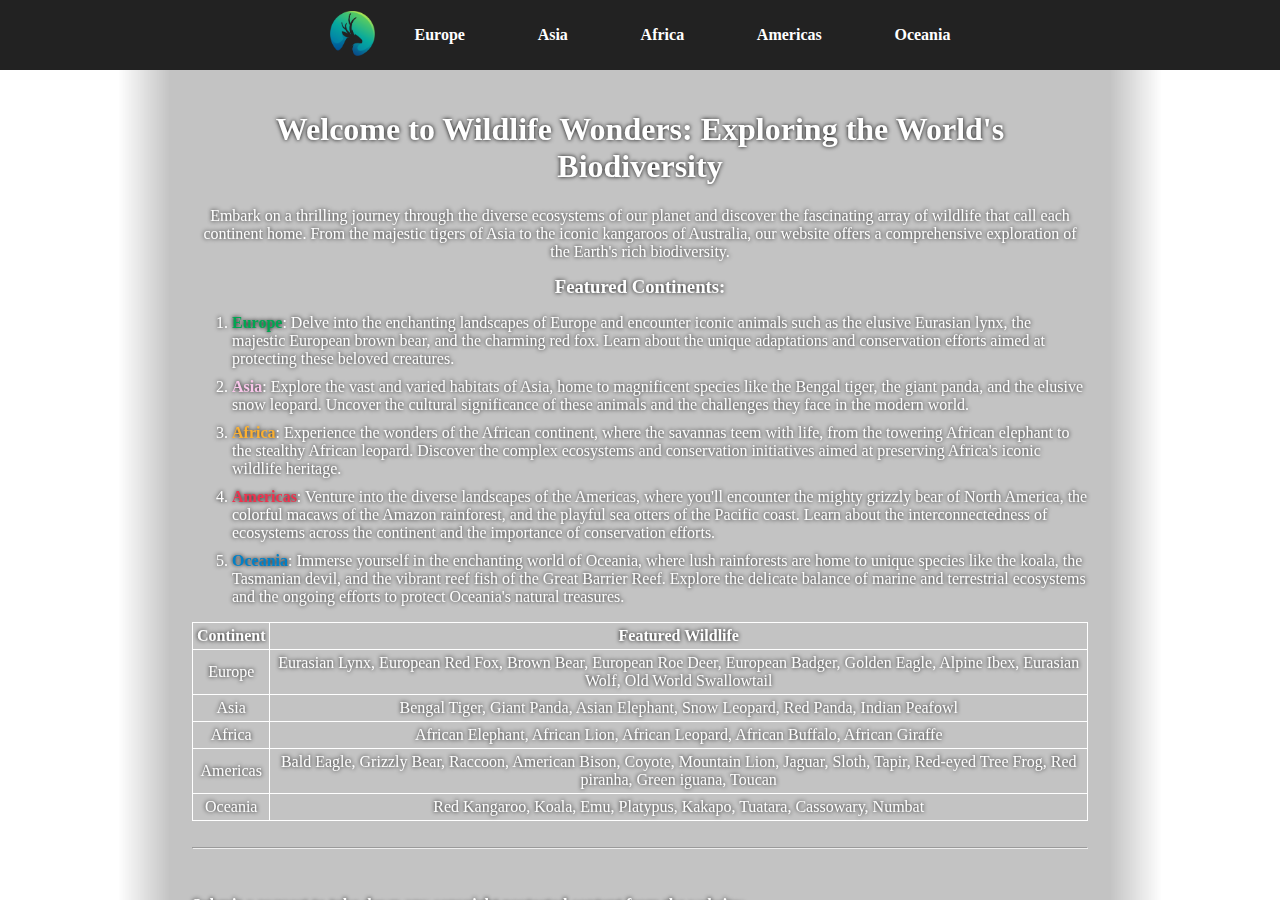
==== src/index.html @ e15045f0 "Initial commit" ====
<!DOCTYPE html>
<html lang="en">

<head>
	<meta charset="UTF-8">
	<meta name="viewport" content="width=device-width, height=device-height, initial-scale=1.0">
	<title>Wildlife wonders</title>
	<link rel="stylesheet" href="./styles/styles.css">
	<link rel="icon" href="./styles/logo.png" type="image/png">
</head>

<body>
	<div id="home_page-wrapper" class="page-wrapper">
		<header>
			<a href=""><img src="./styles/logo.png" alt="Logo of the deer siluette"
					style="height: 45px; width: 45px;"></a>
			<nav>
				<ul>
					<li><a class="nav-el EU-nav" href="./pages/europe.html">Europe</a></li>
					<li><a class="nav-el AS-nav" href="./pages/asia.html">Asia</a></li>
					<li><a class="nav-el AF-nav" href="./pages/africa.html">Africa</a></li>
					<li><a class="nav-el AM-nav" href="./pages/americas.html">Americas</a></li>
					<li><a class="nav-el OC-nav" href="./pages/oceania.html">Oceania</a></li>
				</ul>
			</nav>
		</header>
		<div class="content-wrapper">
			<div class="animal-list" id="home_animal-list">
				<h1>Welcome to Wildlife Wonders: Exploring the World's Biodiversity</h1>
				<p>Embark on a thrilling journey through the diverse ecosystems of our planet and discover the
					fascinating
					array of wildlife that call each continent home. From the majestic tigers of Asia to the iconic
					kangaroos of Australia, our website offers a comprehensive exploration of the Earth's rich
					biodiversity.
				</p>

				<h3>Featured Continents:</h3>
				<ol>
					<li><a id="current-nav" class="EU-nav" href="./pages/europe.html"
							style="text-decoration: none; cursor: pointer;">Europe</a>: Delve into
						the enchanting landscapes of Europe and encounter
						iconic animals such as the
						elusive
						Eurasian lynx, the majestic European brown bear, and the charming red fox. Learn about the
						unique
						adaptations and conservation efforts aimed at protecting these beloved creatures.</li>
					<li><a id="current-nav" class="AS-nav" href="./pages/asia.html"
							style="text-decoration: none; cursor: pointer;">Asia</a>: Explore the
						vast and varied habitats of Asia, home to
						magnificent species like the Bengal
						tiger,
						the giant panda, and the elusive snow leopard. Uncover the cultural significance of these
						animals
						and
						the challenges they face in the modern world.</li>
					<li><a id="current-nav" class="AF-nav" href="./pages/africa.html"
							style="text-decoration: none; cursor: pointer;">Africa</a>: Experience
						the wonders of the African continent, where the
						savannas teem with life, from
						the
						towering African elephant to the stealthy African leopard. Discover the complex ecosystems and
						conservation initiatives aimed at preserving Africa's iconic wildlife heritage.</li>
					<li><a id="current-nav" class="AM-nav" href="./pages/americas.html"
							style="text-decoration: none; cursor: pointer;">Americas</a>: Venture
						into the diverse landscapes of the Americas, where
						you'll encounter the mighty
						grizzly
						bear of North America, the colorful macaws of the Amazon rainforest, and the playful sea otters
						of
						the
						Pacific coast. Learn about the interconnectedness of ecosystems across the continent and the
						importance
						of conservation efforts.</li>
					<li><a id="current-nav" class="OC-nav" href="./pages/oceania.html"
							style="text-decoration: none; cursor: pointer;">Oceania</a>: Immerse
						yourself in the enchanting world of Oceania, where
						lush rainforests are home to
						unique
						species like the koala, the Tasmanian devil, and the vibrant reef fish of the Great Barrier
						Reef.
						Explore the delicate balance of marine and terrestrial ecosystems and the ongoing efforts to
						protect
						Oceania's natural treasures.</li>
				</ol>
				<div id="table-wrapper">
					<table>
						<tr>
							<th>Continent</th>
							<th>Featured Wildlife</th>
						</tr>
						<tr>
							<td>Europe</td>
							<td>Eurasian Lynx, European Red Fox, Brown Bear, European Roe Deer, European Badger, Golden
								Eagle, Alpine Ibex, Eurasian Wolf, Old World Swallowtail</td>
						</tr>
						<tr>
							<td>Asia</td>
							<td>Bengal Tiger, Giant Panda, Asian Elephant, Snow Leopard, Red Panda, Indian Peafowl</td>
						</tr>
						<tr>
							<td>Africa</td>
							<td>African Elephant, African Lion, African Leopard, African Buffalo, African Giraffe</td>
						</tr>
						<tr>
							<td>Americas</td>
							<td>Bald Eagle, Grizzly Bear, Raccoon, American Bison, Coyote, Mountain Lion, Jaguar, Sloth,
								Tapir, Red-eyed Tree Frog, Red piranha, Green iguana, Toucan</td>
						</tr>
						<tr>
							<td>Oceania</td>
							<td>Red Kangaroo, Koala, Emu, Platypus, Kakapo, Tuatara, Cassowary, Numbat</td>
						</tr>
					</table>
				</div>
				<br>
				<hr>
				<br>
				<form action="PUSH">
					<h4>Submit a request to take down any copyright protected content from the website:</h4>
					<label for="email">Enter your email: </label><input id="email" type="email"
						placeholder="example@example.com"><br>
					<br>
					<label for="">Select all that apply:</label><br>
					<input type="checkbox" name="" id="no_ref"><label for="no_ref">My image is used without
						reference.</label><br>
					<input type="checkbox" name="" id="no_qual"><label for="no_qual">My image is not used appropriately
						and/or misrepresents my skills.</label><br>
					<br>
					<br>
					<label for="">Do you want your photo removed?</label><br>
					<input type="radio" name="" id="removed"><label for="removed">I want my photo/work be
						removed.</label><br>
					<input type="radio" name="" id="leave"><label for="leave">I am fine with the use of my work, however
						I want my requirements be satisfied.</label><br>
					<br>
					<label for="comments">Any comments?</label><br>
					<textarea name="" id="comments" cols="30" rows="10"></textarea><br>

					<input type="submit" value="Submit">
				</form>
			</div>
		</div>
	</div>
</body>
---- src/styles/styles.css ----
:root {
	--light-text-color: rgb(255, 255, 255);
	--text-accent-color: rgb(172, 237, 255);
	--europe-color: #00a651;
	--oceania-color: #0081c8;
	--america-color: #ee334e;
	--africa-color: #fcb131;
	--asia-color: #fac7eb;
}

::-webkit-scrollbar {
	width: 10px;
}
::-webkit-scrollbar-track {
	background: rgba(200, 200, 200, 0.1);
}
::-webkit-scrollbar-track:hover {
	background: rgba(200, 200, 200, 0.4);
}
::-webkit-scrollbar-thumb {
	border-radius: 10px;
	background-color: rgba(200, 200, 200, 0.4);
}
::-webkit-scrollbar-thumb:hover {
	background-color: rgba(200, 200, 200, 0.7);
}

html {
	margin: 0;
	padding: 0;
	height: 100vh;
	width: 100vw;
	font-family: Roboto;
}

h3,
p {
	margin: 0;
}

body {
	margin: 0;
	padding: 0;
	height: 100%;
	width: 100%;
}

/* HEADER */

header {
	display: flex;
	flex-direction: row;
	width: 100%;
	height: 70px;
	justify-content: center;
	align-items: center;
	background-color: rgba(0, 0, 0, 0.866);
}

nav {
	width: 45%;
	display: flex;
	flex-direction: row;
}

ul {
	width: 100%;
	display: flex;
	flex-direction: row;
	margin: 0;
	list-style: none;
	justify-content: space-between;
	align-items: center;
}

ol {
	text-align: left;
}

table,
th,
td {
	border: 1px solid;
	border-collapse: collapse;
}

th,
td {
	padding: 4px;
}

form {
	text-align: left;
}

#current-nav {
	color: var(--text-accent-color);
	font-weight: 700;
	cursor: default;
	text-decoration: underline;
}

.nav-el {
	text-decoration: none;
	font-weight: 700;
	color: var(--light-text-color);
	transition: color 0.2s;
}

.nav-el:hover {
	cursor: pointer;
	font-weight: 800;
}

/* GENERAL */
.page-wrapper {
	background-size: cover;
	height: 100%;
	width: 100%;
	z-index: -2;
}

.animal-list {
	position: relative;
	text-align: center;
	width: 80%;
	flex-grow: 1;
	padding: 20px calc(5% + 10px);
}

.animal-list::after {
	content: "";
	position: absolute;
	inset: 0;
	z-index: -1;

	background: rgba(55, 55, 55, 0.3);
	mask: linear-gradient(
		to right,
		transparent,
		black 5%,
		black 95%,
		transparent
	);
	backdrop-filter: blur(10px);
}

.content-wrapper {
	height: calc(100% - 70px);
	width: 100%;
	overflow-y: auto;
	position: relative; /* Keep position relative for z-index */
	z-index: 1; /* Ensure content is above background */
	display: flex;
	flex-direction: column;
	align-items: center;
	/* color: black; */
	text-shadow: 0 0 4px rgb(0, 0, 0);
	color: var(--light-text-color);
}

.animal-item {
	width: 100%;
	display: flex;
	align-items: center;
	justify-content: space-between;
	margin: 20px 0;
}

.animal-item:first-of-type {
	margin-top: 10px;
}

.animal-item:last-of-type {
	margin-bottom: 10px;
}

.animal-image_wrapper {
	height: 200px;
	width: 200px;
	overflow: hidden;
}

.animal-image {
	height: 100%;
	width: 100%;
	object-fit: cover;
}

.animal-text {
	width: calc(100% - 200px - 20px);
	margin-left: 20px;
}

.animal-caption_container {
	display: flex;
	align-items: center;
}

.animal-latin {
	margin-left: 50px;
}

.animal-description {
	margin-top: 20px;
	text-align: left;
}

.citation {
	color: inherit;
	text-decoration: none;
	font: inherit;
}

.citation:active {
	color: inherit;
}

/* phone */

@media only screen and (max-width: 768px) {
	/* For mobile phones: */
	html {
		height: 100%;
		width: 100%;
	}

	header {
		width: calc(100% - 40px);
		padding: 0 20px;
		justify-content: space-between;
	}
	nav {
		flex-grow: 1;
	}

	.animal-list {
		width: calc(100% - 60px);
		padding: 20px 30px;
	}

	.animal-list::after {
		background: rgba(55, 55, 55, 0.3);
		mask: linear-gradient(to right, black, black);
		backdrop-filter: blur(10px);
	}

	.animal-image_wrapper {
		margin-bottom: 10px;
	}

	.animal-item {
		flex-direction: column;
		margin: 40px 0;
	}

	.animal-text {
		width: calc(100% - 20px);
	}

	.animal-caption_container {
		justify-content: center;
	}
}

/* EUROPE */
#europe_page-wrapper {
	background-color: var(--europe-color);
	background-image: url(https://natureconservancy-h.assetsadobe.com/is/image/content/dam/tnc/nature/en/photos/Zugpsitze_mountain.jpg?crop=0%2C176%2C3008%2C1654&wid=4000&hei=2200&scl=0.752);
}

.EU-nav:hover {
	color: var(--europe-color);
}

#current-nav.EU-nav {
	color: var(--europe-color);
}

/* phone */
@media only screen and (max-width: 768px) {
	#europe_page-wrapper {
		background-position: 60% 50%;
	}
}

/* ASIA */
#asia_page-wrapper {
	background-color: var(--asia-color);
	background-image: url(https://wallpapercave.com/wp/wp8982295.jpg);
}

#asia_animal-list::after {
	backdrop-filter: blur(5px);
}

.AS-nav:hover {
	color: var(--asia-color);
}

#current-nav.AS-nav {
	color: var(--asia-color);
}

/* AFRICA */
#africa_page-wrapper {
	background-color: var(--africa-color);
	background-image: url(https://wallpaperswide.com/download/african_savanna-wallpaper-2880x1800.jpg);
	background-position: center center;
}

#africa_animal-list::after {
	background: rgba(27, 27, 27, 0.3);
	backdrop-filter: blur(7px);
}

.AF-nav:hover {
	color: var(--africa-color);
}

#current-nav.AF-nav {
	color: var(--africa-color);
}

/* AMERICAS */

#americas_page-wrapper {
	background-color: var(--america-color);
	background-image: url(https://wallpapercave.com/wp/wp8975771.jpg);
	background-position: center center;
}

#americas_animal-list::after {
	background: rgba(77, 77, 77, 0.3);
	backdrop-filter: blur(5px);
}

.AM-nav:hover {
	color: var(--america-color);
}

#current-nav.AM-nav {
	color: var(--america-color);
}

/* OCEANIA */
#oceania_page-wrapper {
	background-color: var(--oceania-color);
	background-image: url(https://4kwallpapers.com/images/wallpapers/wentworth-falls-blue-mountains-australia-national-park-long-2560x1440-3931.jpg);
	background-position: center center;
}

#oceania_animal-list::after {
	backdrop-filter: blur(5px);
}

.OC-nav:hover {
	color: var(--oceania-color);
}

#current-nav.OC-nav {
	color: var(--oceania-color);
}

/* HOME */

#home_page-wrapper {
	background-image: url(https://www.pixground.com/soaring-eagle-in-nature-mountain-scenery-4k-wallpaper/?download-img=4k);
}

#home_animal-list {
	width: 70%;
}

#home_animal-list::after {
	backdrop-filter: blur(7px);
}

#home_animal-list > h3 {
	margin: 15px 0;
}

#home_animal-list > ol > li {
	margin: 10px 0;
}

#table-wrapper {
	display: flex;
	flex-direction: column;
	align-items: center;
	width: 100%;
}

/* phone */
@media only screen and (max-width: 768px) {
	#home_page-wrapper {
		background-position: 75% 50%;
	}

	#home_animal-list {
		width: calc(100% - 60px);
	}
}
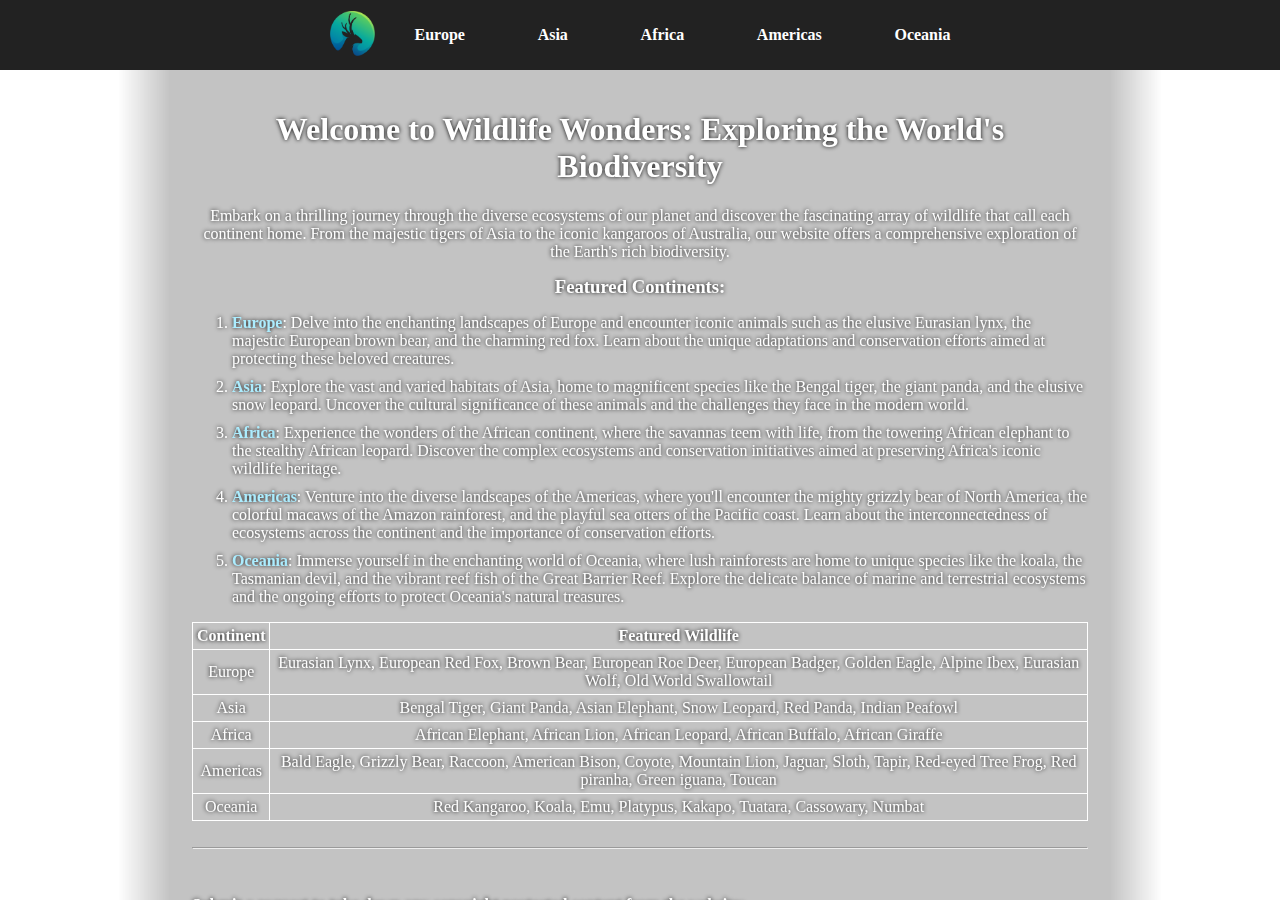
==== commit 08b8ccd5: "Duplicate id removed + form elements fixed" ====
--- a/src/index.html
+++ b/src/index.html
@@ -36,7 +36,7 @@
 
 				<h3>Featured Continents:</h3>
 				<ol>
-					<li><a id="current-nav" class="EU-nav" href="./pages/europe.html"
+					<li><a class="current-nav" class="EU-nav" href="./pages/europe.html"
 							style="text-decoration: none; cursor: pointer;">Europe</a>: Delve into
 						the enchanting landscapes of Europe and encounter
 						iconic animals such as the
@@ -44,7 +44,7 @@
 						Eurasian lynx, the majestic European brown bear, and the charming red fox. Learn about the
 						unique
 						adaptations and conservation efforts aimed at protecting these beloved creatures.</li>
-					<li><a id="current-nav" class="AS-nav" href="./pages/asia.html"
+					<li><a class="current-nav" class="AS-nav" href="./pages/asia.html"
 							style="text-decoration: none; cursor: pointer;">Asia</a>: Explore the
 						vast and varied habitats of Asia, home to
 						magnificent species like the Bengal
@@ -53,14 +53,14 @@
 						animals
 						and
 						the challenges they face in the modern world.</li>
-					<li><a id="current-nav" class="AF-nav" href="./pages/africa.html"
+					<li><a class="current-nav" class="AF-nav" href="./pages/africa.html"
 							style="text-decoration: none; cursor: pointer;">Africa</a>: Experience
 						the wonders of the African continent, where the
 						savannas teem with life, from
 						the
 						towering African elephant to the stealthy African leopard. Discover the complex ecosystems and
 						conservation initiatives aimed at preserving Africa's iconic wildlife heritage.</li>
-					<li><a id="current-nav" class="AM-nav" href="./pages/americas.html"
+					<li><a class="current-nav" class="AM-nav" href="./pages/americas.html"
 							style="text-decoration: none; cursor: pointer;">Americas</a>: Venture
 						into the diverse landscapes of the Americas, where
 						you'll encounter the mighty
@@ -71,7 +71,7 @@
 						Pacific coast. Learn about the interconnectedness of ecosystems across the continent and the
 						importance
 						of conservation efforts.</li>
-					<li><a id="current-nav" class="OC-nav" href="./pages/oceania.html"
+					<li><a class="current-nav" class="OC-nav" href="./pages/oceania.html"
 							style="text-decoration: none; cursor: pointer;">Oceania</a>: Immerse
 						yourself in the enchanting world of Oceania, where
 						lush rainforests are home to
@@ -120,21 +120,21 @@
 					<label for="email">Enter your email: </label><input id="email" type="email"
 						placeholder="example@example.com"><br>
 					<br>
-					<label for="">Select all that apply:</label><br>
+					<label for="What's wrong?">Select all that apply:</label><br>
 					<input type="checkbox" name="" id="no_ref"><label for="no_ref">My image is used without
 						reference.</label><br>
 					<input type="checkbox" name="" id="no_qual"><label for="no_qual">My image is not used appropriately
 						and/or misrepresents my skills.</label><br>
 					<br>
 					<br>
-					<label for="">Do you want your photo removed?</label><br>
-					<input type="radio" name="" id="removed"><label for="removed">I want my photo/work be
+					<label for="Remove?">Do you want your photo removed?</label><br>
+					<input type="radio" name="remove" id="removed"><label for="removed">I want my photo/work be
 						removed.</label><br>
-					<input type="radio" name="" id="leave"><label for="leave">I am fine with the use of my work, however
+					<input type="radio" name="leave" id="leave"><label for="leave">I am fine with the use of my work, however
 						I want my requirements be satisfied.</label><br>
 					<br>
 					<label for="comments">Any comments?</label><br>
-					<textarea name="" id="comments" cols="30" rows="10"></textarea><br>
+					<textarea name="comment" id="comments" cols="30" rows="10"></textarea><br>
 
 					<input type="submit" value="Submit">
 				</form>
--- a/src/styles/styles.css
+++ b/src/styles/styles.css
@@ -93,7 +93,7 @@
 	text-align: left;
 }
 
-#current-nav {
+.current-nav {
 	color: var(--text-accent-color);
 	font-weight: 700;
 	cursor: default;
@@ -273,7 +273,7 @@
 	color: var(--europe-color);
 }
 
-#current-nav.EU-nav {
+.current-nav.EU-nav {
 	color: var(--europe-color);
 }
 
@@ -298,7 +298,7 @@
 	color: var(--asia-color);
 }
 
-#current-nav.AS-nav {
+.current-nav.AS-nav {
 	color: var(--asia-color);
 }
 
@@ -318,7 +318,7 @@
 	color: var(--africa-color);
 }
 
-#current-nav.AF-nav {
+.current-nav.AF-nav {
 	color: var(--africa-color);
 }
 
@@ -339,7 +339,7 @@
 	color: var(--america-color);
 }
 
-#current-nav.AM-nav {
+.current-nav.AM-nav {
 	color: var(--america-color);
 }
 
@@ -358,7 +358,7 @@
 	color: var(--oceania-color);
 }
 
-#current-nav.OC-nav {
+.current-nav.OC-nav {
 	color: var(--oceania-color);
 }
 
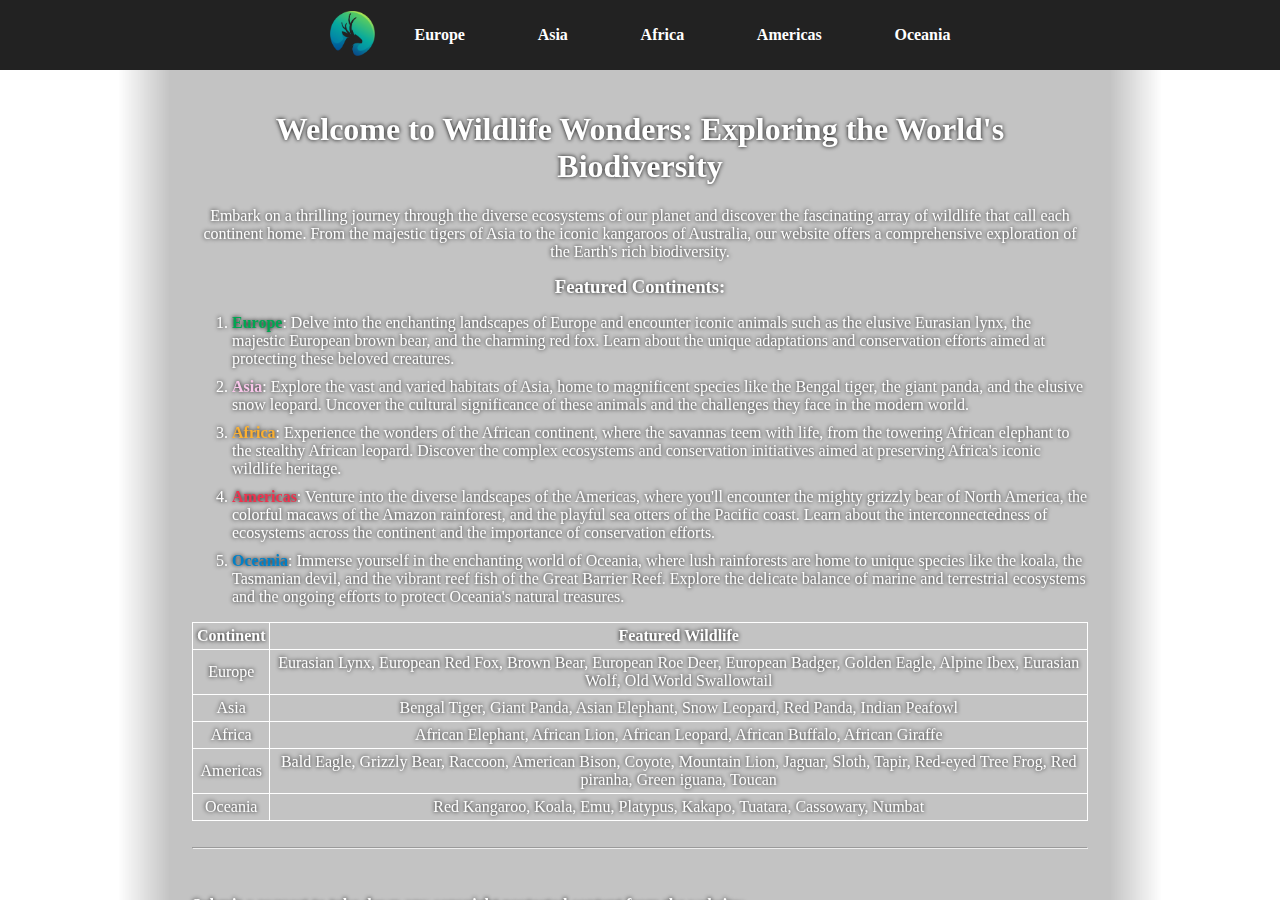
==== commit 9ecd11e6: "Fixes" ====
--- a/src/index.html
+++ b/src/index.html
@@ -36,7 +36,7 @@
 
 				<h3>Featured Continents:</h3>
 				<ol>
-					<li><a class="current-nav" class="EU-nav" href="./pages/europe.html"
+					<li><a class="current-nav EU-nav" href="./pages/europe.html"
 							style="text-decoration: none; cursor: pointer;">Europe</a>: Delve into
 						the enchanting landscapes of Europe and encounter
 						iconic animals such as the
@@ -44,7 +44,7 @@
 						Eurasian lynx, the majestic European brown bear, and the charming red fox. Learn about the
 						unique
 						adaptations and conservation efforts aimed at protecting these beloved creatures.</li>
-					<li><a class="current-nav" class="AS-nav" href="./pages/asia.html"
+					<li><a class="current-nav AS-nav" href="./pages/asia.html"
 							style="text-decoration: none; cursor: pointer;">Asia</a>: Explore the
 						vast and varied habitats of Asia, home to
 						magnificent species like the Bengal
@@ -53,14 +53,14 @@
 						animals
 						and
 						the challenges they face in the modern world.</li>
-					<li><a class="current-nav" class="AF-nav" href="./pages/africa.html"
+					<li><a class="current-nav AF-nav" href="./pages/africa.html"
 							style="text-decoration: none; cursor: pointer;">Africa</a>: Experience
 						the wonders of the African continent, where the
 						savannas teem with life, from
 						the
 						towering African elephant to the stealthy African leopard. Discover the complex ecosystems and
 						conservation initiatives aimed at preserving Africa's iconic wildlife heritage.</li>
-					<li><a class="current-nav" class="AM-nav" href="./pages/americas.html"
+					<li><a class="current-nav AM-nav" href="./pages/americas.html"
 							style="text-decoration: none; cursor: pointer;">Americas</a>: Venture
 						into the diverse landscapes of the Americas, where
 						you'll encounter the mighty
@@ -71,7 +71,7 @@
 						Pacific coast. Learn about the interconnectedness of ecosystems across the continent and the
 						importance
 						of conservation efforts.</li>
-					<li><a class="current-nav" class="OC-nav" href="./pages/oceania.html"
+					<li><a class="current-nav OC-nav" href="./pages/oceania.html"
 							style="text-decoration: none; cursor: pointer;">Oceania</a>: Immerse
 						yourself in the enchanting world of Oceania, where
 						lush rainforests are home to
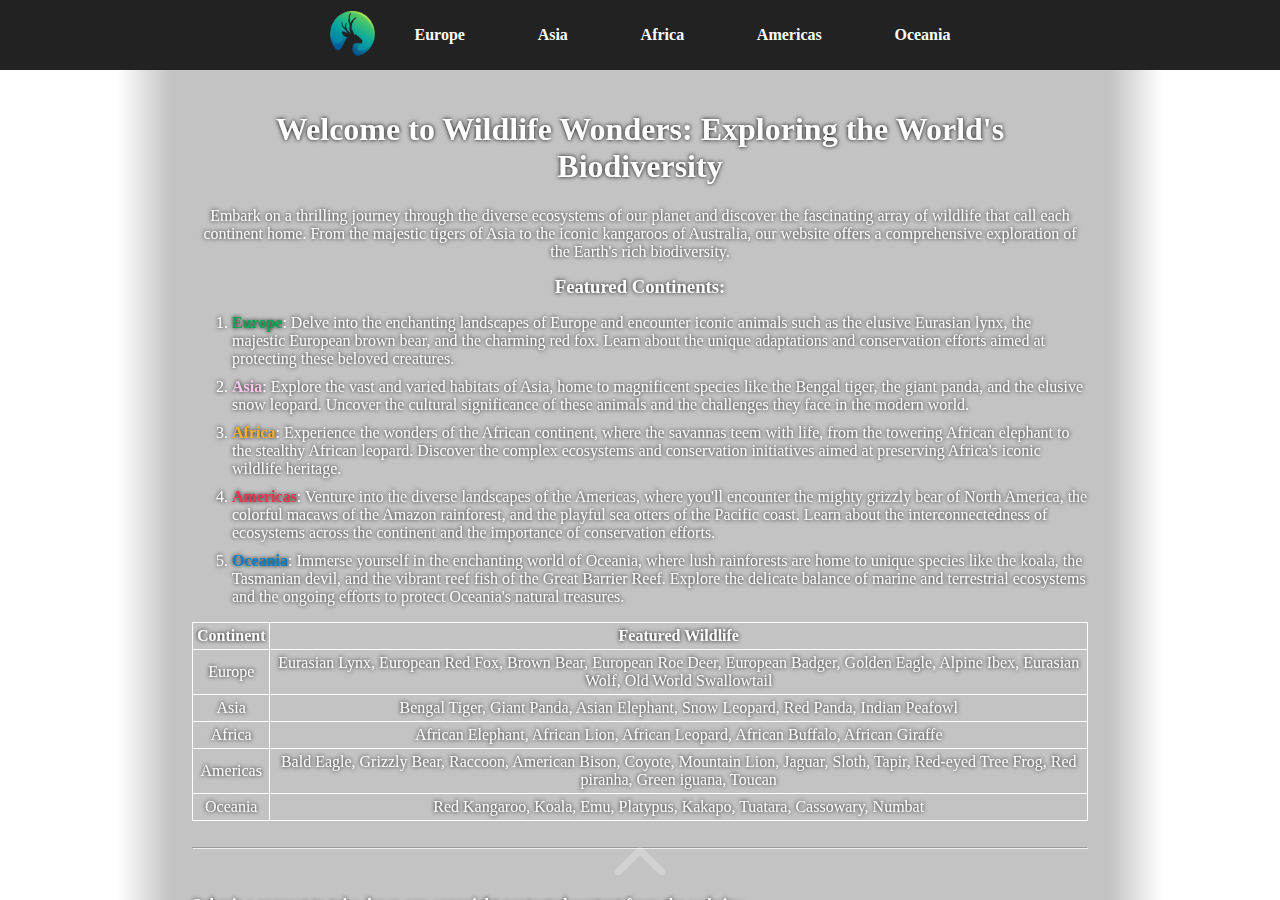
==== commit 3ececd64: "Footer popup added" ====
--- a/src/index.html
+++ b/src/index.html
@@ -130,7 +130,8 @@
 					<label for="Remove?">Do you want your photo removed?</label><br>
 					<input type="radio" name="remove" id="removed"><label for="removed">I want my photo/work be
 						removed.</label><br>
-					<input type="radio" name="leave" id="leave"><label for="leave">I am fine with the use of my work, however
+					<input type="radio" name="leave" id="leave"><label for="leave">I am fine with the use of my work,
+						however
 						I want my requirements be satisfied.</label><br>
 					<br>
 					<label for="comments">Any comments?</label><br>
@@ -140,5 +141,23 @@
 				</form>
 			</div>
 		</div>
+
+		<label for="popup-toggle" class="popup-toggle-label">
+			<img src="./styles/arrow-up-sign-to-navigate.png" alt="Open Popup">
+		</label>
+		<input type="checkbox" id="popup-toggle" class="popup-toggle">
+
+		<div id="popup" class="popup-container">
+			<label for="popup-toggle" class="popup-close"><img src="./styles/arrow-down-sign-to-navigate.png"
+					alt="Open Popup"></label>
+			<div class="popup-content">
+				<p>All images used on the website are from open access sources on the internet. <br>
+					If you want your picture beeing removed, you can fill in the form at the <a
+						style="color: var(--dark-text-accent-color);" href="">main page</a><br>
+					Logo is from <a style="color: var(--dark-text-accent-color);" href="https://www.freepik.com/">Freepik</a>.
+					Some icons are from <a style="color: var(--dark-text-accent-color);" href="https://www.flaticon.com/">Flaticon</a>.
+				</p>
+			</div>
+		</div>
 	</div>
 </body>--- a/src/styles/styles.css
+++ b/src/styles/styles.css
@@ -1,6 +1,7 @@
 :root {
 	--light-text-color: rgb(255, 255, 255);
 	--text-accent-color: rgb(172, 237, 255);
+	--dark-text-accent-color: rgb(11, 95, 119);
 	--europe-color: #00a651;
 	--oceania-color: #0081c8;
 	--america-color: #ee334e;
@@ -149,12 +150,11 @@
 	height: calc(100% - 70px);
 	width: 100%;
 	overflow-y: auto;
-	position: relative; /* Keep position relative for z-index */
-	z-index: 1; /* Ensure content is above background */
+	position: relative;
+	z-index: 1;
 	display: flex;
 	flex-direction: column;
 	align-items: center;
-	/* color: black; */
 	text-shadow: 0 0 4px rgb(0, 0, 0);
 	color: var(--light-text-color);
 }
@@ -214,6 +214,68 @@
 
 .citation:active {
 	color: inherit;
+}
+
+.popup-toggle-label {
+	position: fixed;
+	bottom: 10px;
+	left: 50%;
+	transform: translateX(-50%);
+	cursor: pointer;
+	z-index: 5;
+	opacity: 25%;
+	transition: opacity 0.5s;
+}
+.popup-toggle-label:hover {
+	opacity: 100%;
+}
+
+.popup-toggle-label img {
+	width: 50px;
+	height: auto;
+}
+
+.popup-container {
+	display: none;
+	position: fixed;
+	bottom: 0;
+	left: 0;
+	width: 100%;
+	height: 100%;
+	background-color: rgba(0, 0, 0, 0.5);
+	z-index: 9999;
+}
+
+.popup-toggle {
+	display: none;
+}
+.popup-close {
+	position: fixed;
+	bottom: 110px;
+	left: 50%;
+	transform: translateX(-50%);
+	cursor: pointer;
+}
+
+.popup-close img {
+	width: 50px;
+	height: auto;
+}
+
+.popup-toggle:checked ~ #popup {
+	display: block;
+}
+
+.popup-content {
+	position: absolute;
+	bottom: 0;
+	left: 0;
+	width: calc(100% - 40px);
+	padding: 20px;
+	background-color: #fff;
+	border-top-left-radius: 10px;
+	border-top-right-radius: 10px;
+	text-align: center;
 }
 
 /* phone */
@@ -261,6 +323,14 @@
 	.animal-caption_container {
 		justify-content: center;
 	}
+
+	.popup-close {
+		bottom: 130px;
+	}
+
+	.popup-toggle-label {
+		opacity: 100%;
+	}
 }
 
 /* EUROPE */
